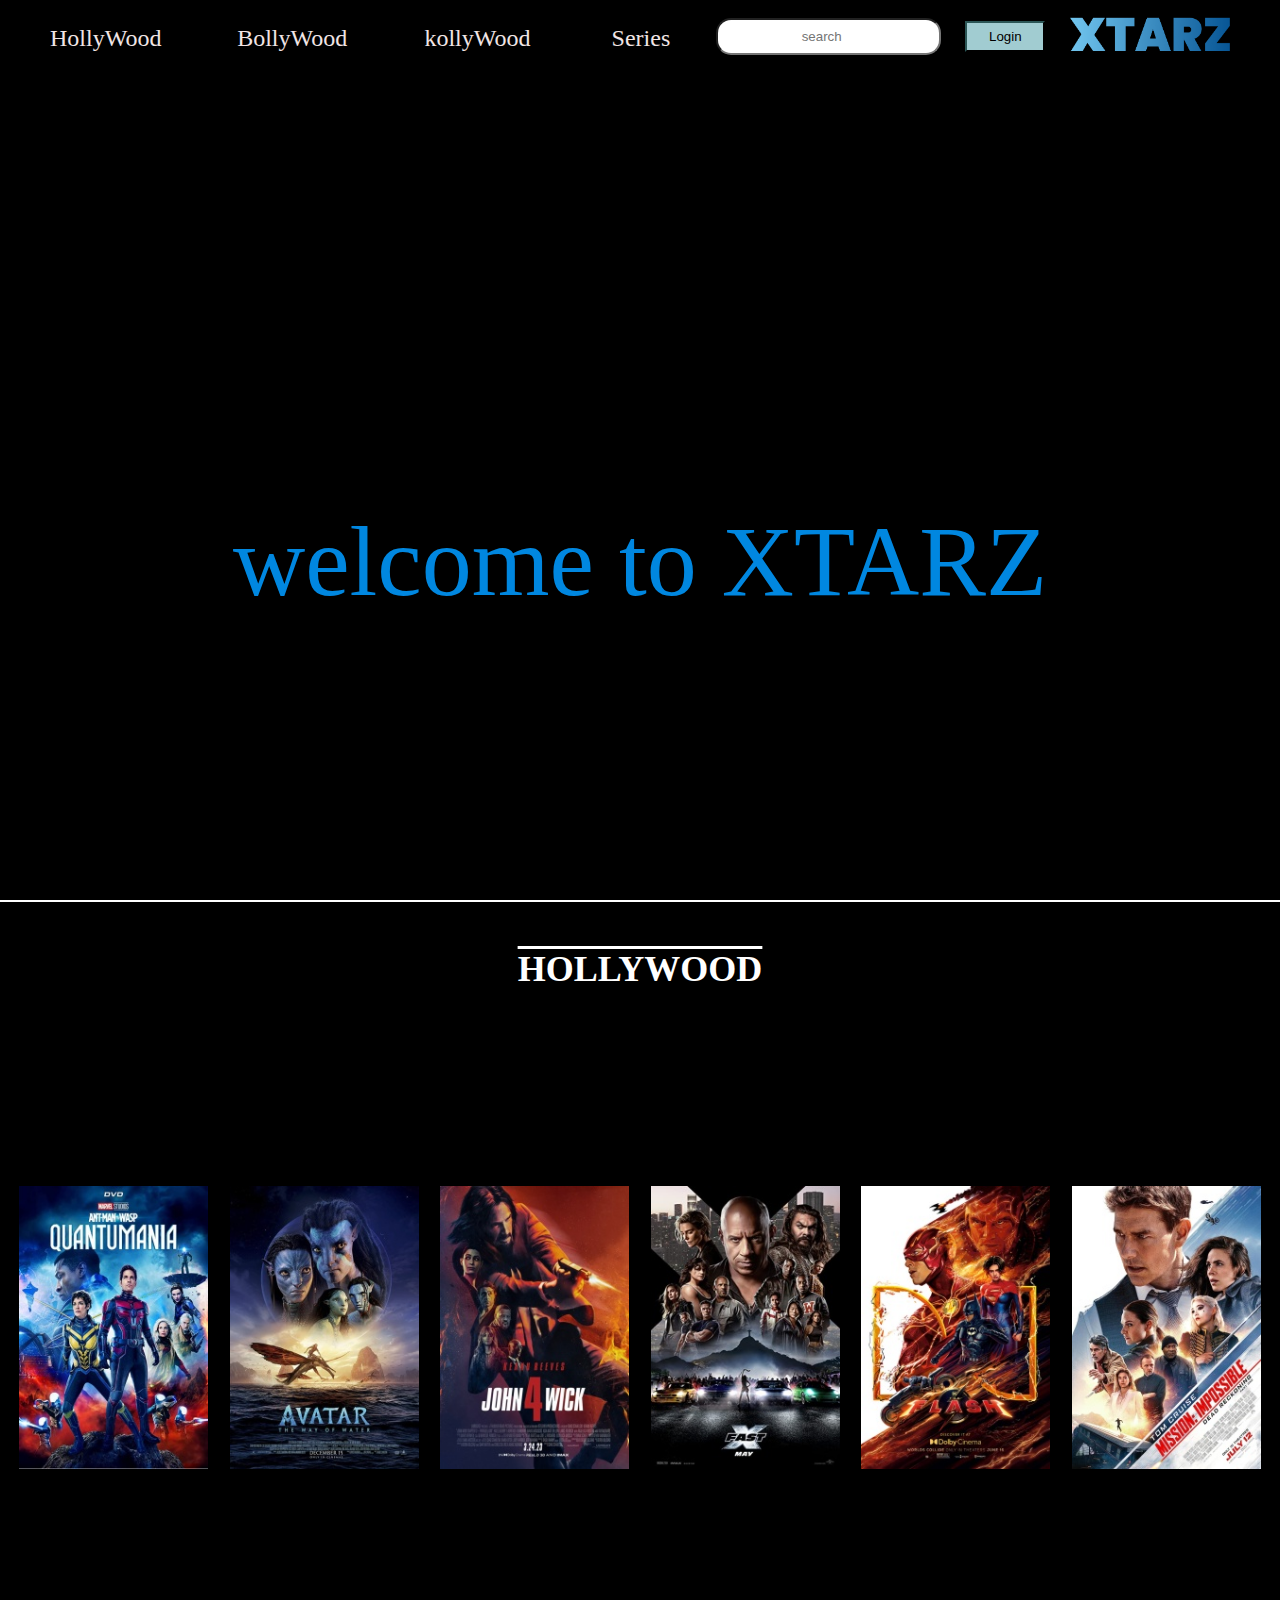
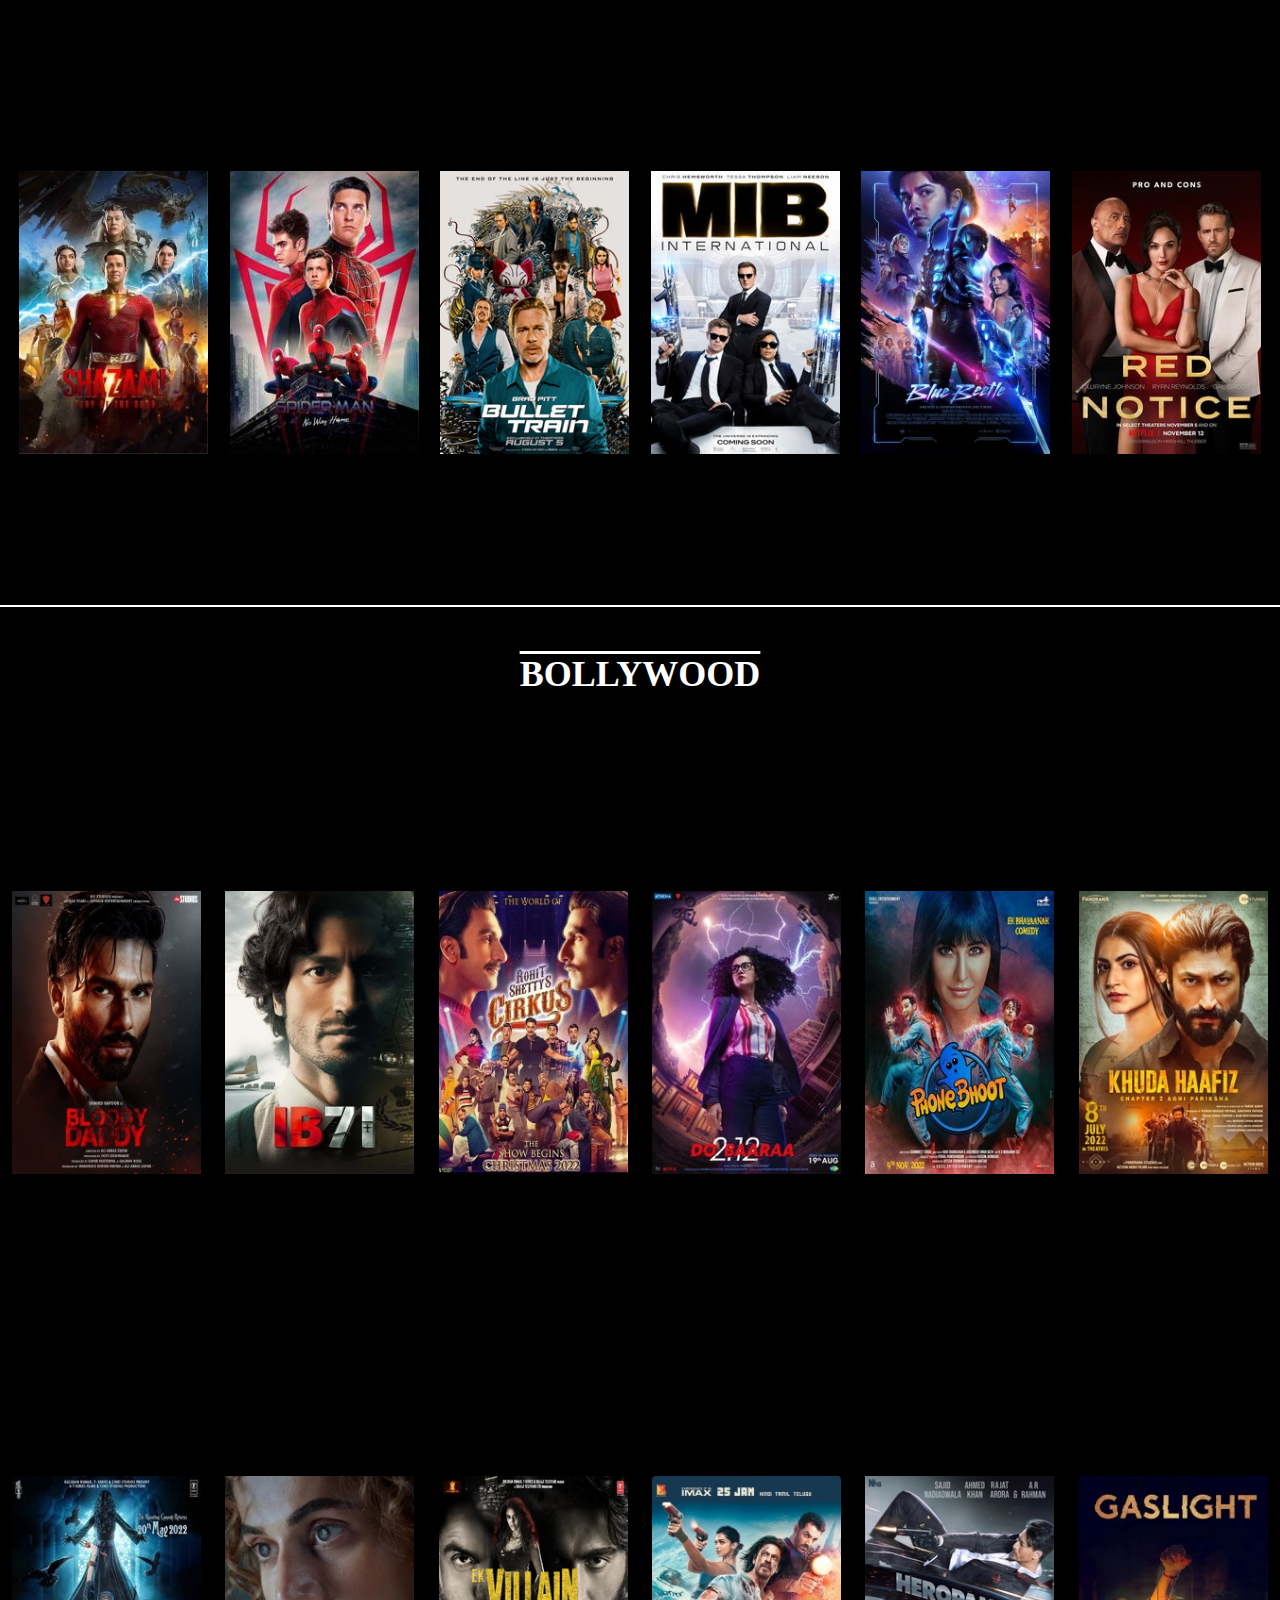
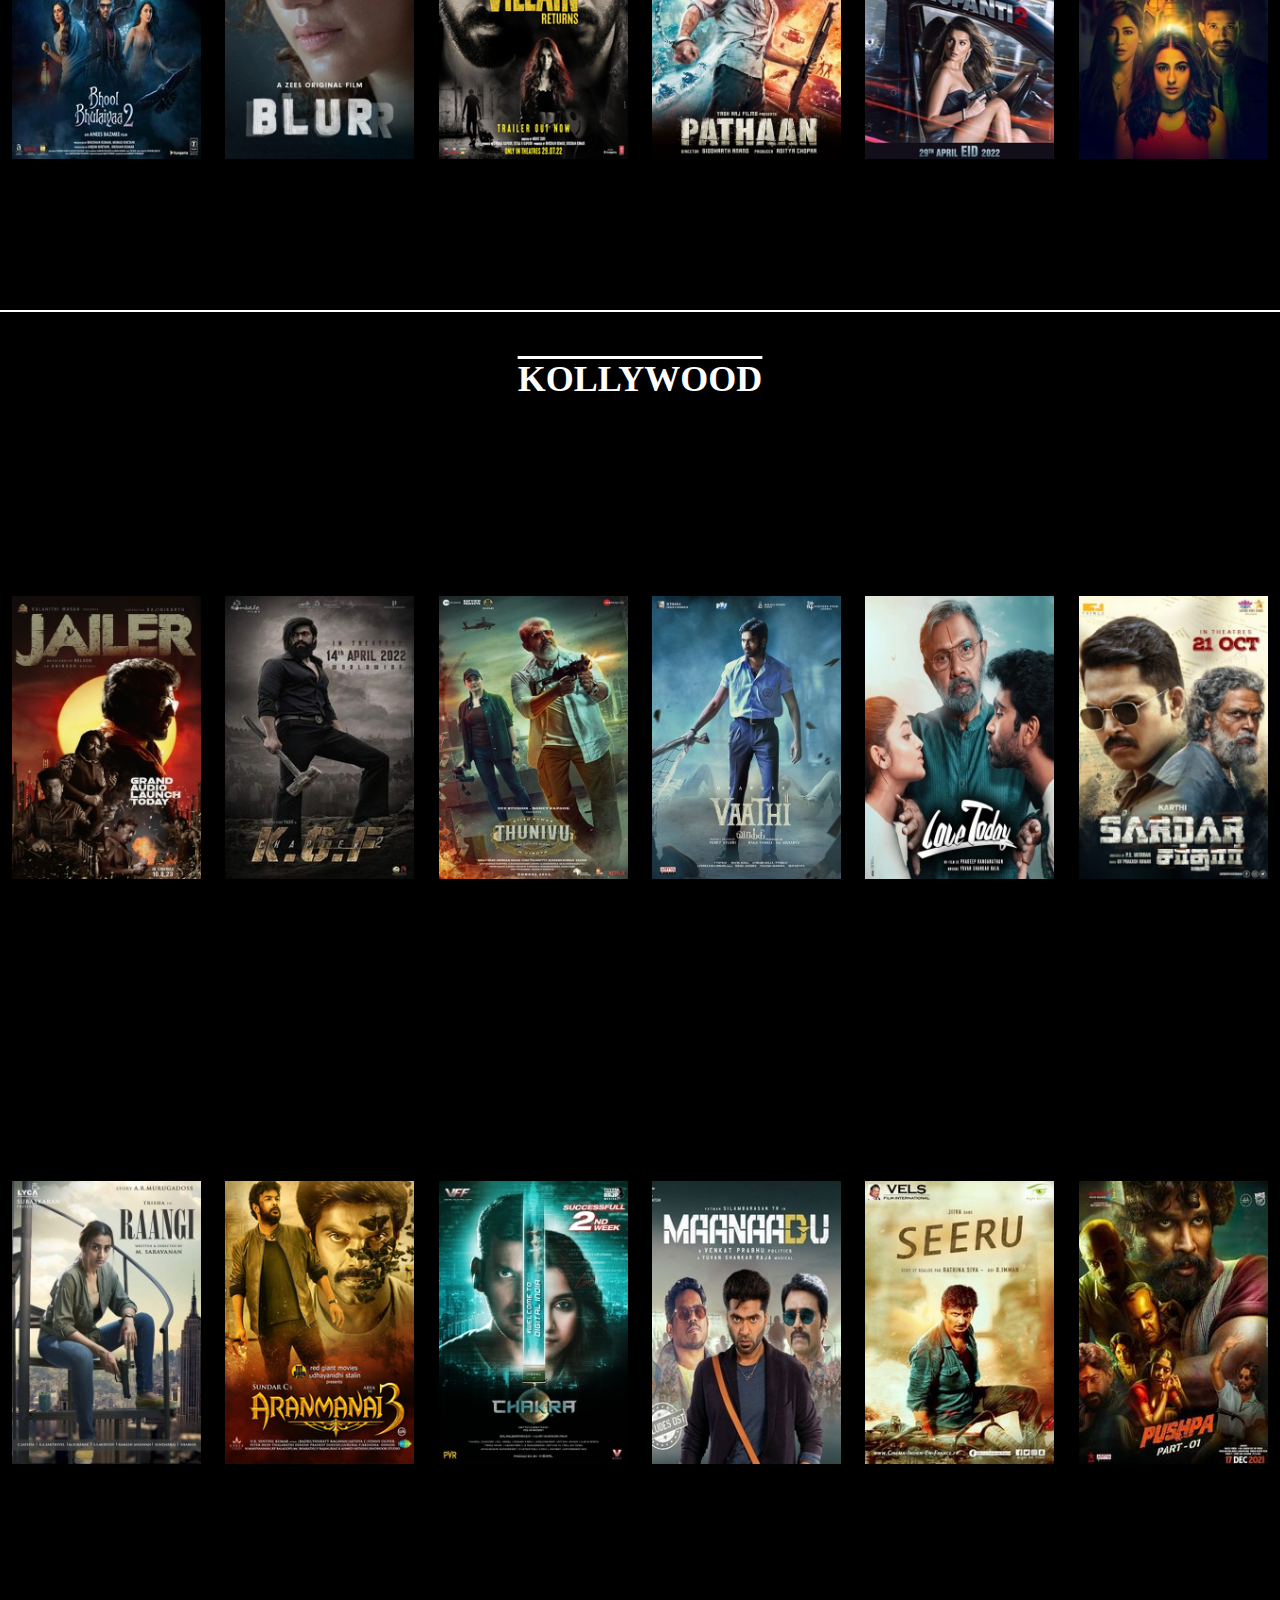
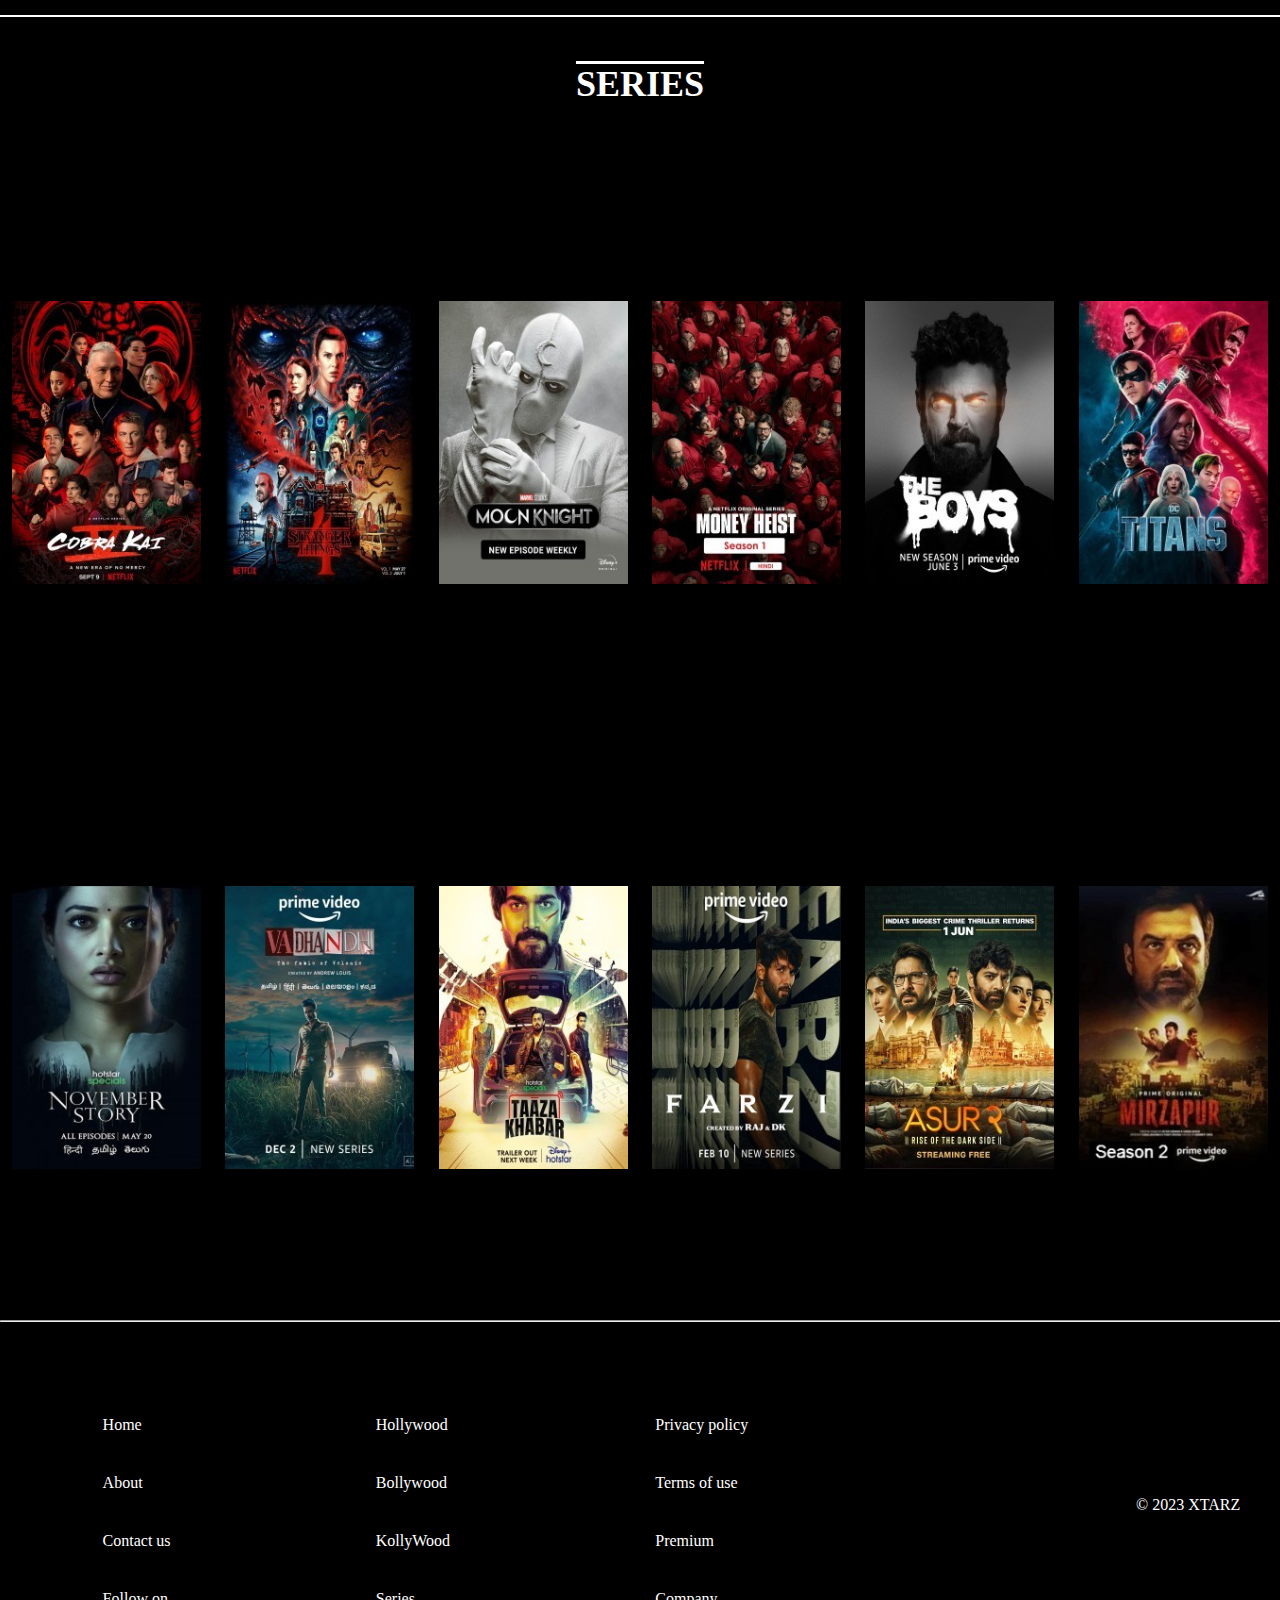
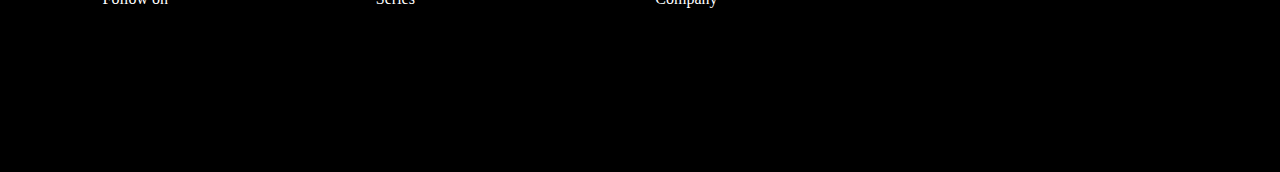
==== index.html @ 9dfc1c26 "my update" ====
<!DOCTYPE html>
<html lang="en">

<head>
    <meta charset="UTF-8">
    <meta name="viewport" content="width=device-width, initial-scale=1.0">
    <title>XTRAZ</title>
    <link rel="stylesheet" href="/style.css">
    <link rel="stylesheet" href="https://cdnjs.cloudflare.com/ajax/libs/font-awesome/6.4.2/css/all.min.css"
        integrity="sha512-z3gLpd7yknf1YoNbCzqRKc4qyor8gaKU1qmn+CShxbuBusANI9QpRohGBreCFkKxLhei6S9CQXFEbbKuqLg0DA=="
        crossorigin="anonymous" referrerpolicy="no-referrer" />
</head>

<body>
    <div class="container">
        <section class="home">

            <nav>
                <div class="nav-cont">
                    <a href="#" target="_blank">HollyWood</a>
                    <a href="#bollywood" target="_blank">BollyWood</a>
                    <a href="#" target="_blank">kollyWood</a>
                    <a href="#ser" target="_blank">Series</a>
                </div>
                <div>
                    <input type="search" placeholder="search" class="search">
                </div>
                <div class="login">
                    <input type="button" value="Login">
                </div>
                <div class="logo">
                    <img src="/Images/XTARZ128px.png" alt="">
                </div>
            </nav>
            <div class="first-page">
                <video loop autoplay muted>
                    <source id="vid" src="/video/videoplayback.mp4" type="video/mp4">
                </video>
                <p>welcome to XTARZ</p>
            </div>
        </section>
    </div>
    <div class="hollywood1" id="hollywood">
        <h1>HOLLYWOOD</h1>

        <div class="image1">
            <img src="Images/Ant-Man.jpg" alt="Ant-Man">
            <img src="Images/Avatar-The-Way.jpg" alt="Avatar-The-Way">
            <img src="Images/John-Wick-Chapter-4.jpg" alt="John-Wick-Chapter-4">
            <img src="Images/Fast-X.jpg" alt="Fast-X">
            <img src="Images/The-Flash.jpg" alt="The-Flash">
            <img src="Images/Mission-Impossible.jpg" alt="Mission-Impossible">
            <img src="Images/Shazam.jpg" alt="Shazam">
            <img src="Images/Spider-Man.jpg" alt="Spider-Man">
            <img src="Images/Bullet-Train.jpg" alt="Bullet-Train">
            <img src="Images/Men-in-Black.jpg" alt="Men-in-Black">
            <img src="Images/blue  beetle.jpg" alt="">
            <img src="Images/Red-Notice.jpg" alt="Red-Notice">
            <!-- <div class="img">
               <a href="/hollywood.html" target="_blank"><p>more </p></a> 
            </div> -->
        </div>
    </div>
    <div class="bollywood1" id="bollywood">
        <h1>BOLLYWOOD</h1>
        <div class="image2">
            <img src="Images/Bloody-Daddy.jpg" alt="Bloody-Daddy">
            <img src="Images/IB-71.jpg" alt="IB-71">
            <img src="Images/Cirkus.jpg" alt="">
            <img src="Images/Dobaaraa.jpg" alt="">
            <img src="Images/Phone-Bhoot.jpg" alt="">
            <img src="Images/Khuda-Haafiz.jpg" alt="">
            <img src="Images/Bhool-Bhulaiyaa.jpg" alt="">
            <img src="Images/Blurr.jpg" alt="">
            <img src="Images/Ek-Villain-Returns.jpg" alt="">
            <img src="Images/Pathaan.jpg" alt="">
            <img src="Images/Heropanti-2.jpg" alt="">
            <img src="Images/Gaslight.jpg" alt="">
        </div>
    </div>
    <div class="kollywood1" id="kollyWood">
        <h1>KOLLYWOOD</h1>
        <div class="image3">
            <img src="Images/Jailer.jpg" alt="">
            <img src="Images/K.G.F-Chapter.jpg" alt="">
            <img src="Images/Thunivu.jpg" alt="">
            <img src="Images/Vaathi.jpg" alt="">
            <img src="Images/Love-Today.jpg" alt="">
            <img src="Images/Sardar.jpg" alt="">
            <img src="Images/Raangi.jpg" alt="">
            <img src="Images/Aranmanai-3.jpg" alt="">
            <img src="Images/Chakra.jpg" alt="">
            <img src="Images/Maanaadu.jpg" alt="">
            <img src="Images/Seeru.jpg" alt="">
            <img src="Images/Pushpa.jpg" alt="">
        </div>
    </div>
    <div class="series1" id="ser">
        <h1>SERIES</h1>
        <div class="image4">
            <img src="Images/Cobra_Kai.jpg" alt="">
            <img src="Images/Stranger_Things.jpg" alt="">
            <img src="Images/Moon_Knight.jpg " alt="">
            <img src="Images/Money_Heist.jpg" alt="">
            <img src="Images/The_Boys.jpg" alt="">
            <img src="Images/Titans_.jpg" alt="">
            <img src="Images/November_Story.jpg" alt="">
            <img src="Images/Vadhandhi.jpg" alt="">
            <img src="Images/Taaza_Khabar.jpg" alt="">
            <img src="Images/Farzi.jpg" alt="">
            <img src="Images/Asur.jpg" alt="">
            <img src="Images/Mirzapur.jpg" alt="">
        </div>
    </div>

    <hr>
    <footer>

        <div class="foot">
            <div class="first">
                <a href="#">Home</a>
                <a href="#">About</a>
                <a href="#">Contact us</a>
                <a href="#">Follow on</a>
            </div>
            <div class="second">
                <a href="#hollywood">Hollywood</a>
                <a href="#bollywood">Bollywood</a>
                <a href="#kollywood">KollyWood</a>
                <a href="ser">Series</a>
            </div>
            <div class="third">
                <a href="">Privacy policy</a>
                <a href="">Terms of use</a>
                <a href="">Premium</a>
                <a href="">Company</a>
            </div>
            <img src="/XTARZ128px.png" alt="">
        </div>

        <div class="icon">

            <a href="https://www.linkedin.com/in/uvaiz-rahman-4b9302293/" target="_blank"><i
                    class="fa-brands fa-linkedin-in"></i></a>
            <a href="https://www.instagram.com/hellphone00/" target="_blank"><i class="fa-brands fa-instagram"></i></a>
            <a href="https://github.com/uvaiz-46" target="_blank"> <i class="fa-brands fa-github"></i> </a>
        </div>
        <p>
            © 2023 XTARZ</p>
    </footer>


</body>

</html>
---- style.css ----
* {
    padding: 0;
    margin: 0;
    box-sizing: border-box;
}

.container {
    width: 100%;
    height: 100vh;
}

.nav-cont {
    display: flex;
    gap: 40%;
    margin-right: 40%;
    padding-top: 4px;
    font-size: 1.5rem;
}

.nav-cont a {
    text-decoration: none;
    color: rgb(241, 229, 229);
    width: 80px;
}

.nav-cont a:hover {
    color: #91C8E4;
}

.home {
    width: 100%;
}

nav {
    z-index: 9999;
    display: flex;
    width: 100%;
    position: fixed;
    justify-content: space-between;
    padding: 20px 50px;
    align-items: center;
    background-color: #000000;
    border-radius: 400px;
    height: 8vh;

}


.logo img {
    width: 160px;
}



.home .search {
    cursor: auto;
    width: 250px;
    height: 36px;
    border-radius: 15px;
    text-align: center;
    margin-left: -119px;
}

.login input {
    width: 80px;
    height: 30px;
    padding: 4px 12px;
    cursor: pointer;
    background-color: #A1CCD1;
    color: rgb(0, 0, 0);
    border-color: #010202;
}

.login input:hover {
    border-color: #7C9D96;
    background-color: #4682A9;
    color: aliceblue;
    transform: scale(1.2);
    transition: 0.9s;
}


.home .first-page {
    width: 100%;
    height: 100vh;
    background-color: #000000;
}

.home .first-page video {
    width: 100%;
    opacity: 0.5;
    height: 100vh;
}

.home .first-page p {
    display: flex;
    justify-content: center;
    align-items: center;
    margin-top: -400px;
    font-size: 100px;
    color: #0087e0;
}




.hollywood1 h1 {
    font-size: 50px;
    height: 15vh;
    display: flex;
    justify-content: center;
    align-items: center;
    background-color: #213555;
    background-color: #000000;
    border-top: 2px solid white;
    text-decoration: overline;
    color: white;
}

.hollywood1 h1:hover {
    color: #0087e0;
    text-decoration: underline;

}

.hollywood1 .image1 {
    width: 100%;
    height: 130vh;
    background-color: #06344e;
    background-color: #000000;
    display: flex;
    justify-content: space-evenly;
    align-items: center;
    flex-wrap: wrap;
}

.image1 img {
    border: 2px solid black;
    color: aliceblue;
    width: 230px;

}

.image1 img:hover {

    border: 2px solid rgb(28, 198, 228);
    box-shadow: 2px 2px 20px whitesmoke;
}

.hollywood1 .img {
    width: 200px;
    height: 297px;
    border: 2px solid rgb(233, 211, 211);
}

.hollywood1 .img:hover {
    background-color: rgb(75, 68, 56);
    border: 2px solid rgb(28, 198, 228);
    box-shadow: 2px 2px 20px whitesmoke;
}

/* .hollywood1 .img p{
    font-size: 50px;
    display: flex;
    justify-content: center;
    margin-top: 50%;
    color: cornsilk;
}
.hollywood1 .img a{
    text-decoration: none;
}
.hollywood1 .img p:hover{
    color: #0087e0;
    text-decoration: underline;
} */
.bollywood1 h1 {
    font-size: 50px;
    height: 15vh;
    display: flex;
    justify-content: center;
    align-items: center;
    background-color: #213555;
    background-color: #000000;
    border-top: 2px solid white;
    text-decoration: overline;
    color: white;
}

.bollywood1 h1:hover {
    color: #0087e0;
    text-decoration: underline;
}

.bollywood1 .image2 {
    width: 100%;
    height: 130vh;
    background-color: #06344e;
    background-color: #000000;
    display: flex;
    justify-content: space-around;
    align-items: center;
    flex-wrap: wrap;


}

.image2 img {
    color: aliceblue;
    border: 2px solid black;
    width: 230px;
}


.image2 img:hover {
    border: 2px solid rgb(28, 198, 228);
    box-shadow: 2px 2px 20px whitesmoke;
}

.kollywood1 h1 {
    font-size: 50px;
    height: 15vh;

    display: flex;
    justify-content: center;
    align-items: center;
    color: white;
    background-color: #213555;
    text-decoration: overline;
    border-top: 2px solid white;
    background-color: #000000;

}

.kollywood1 h1:hover {
    color: #0087e0;
    text-decoration: underline;
}

.kollywood1 .image3 {
    width: 100%;
    height: 130vh;
    background-color: #06344e;
    background-color: #000000;
    display: flex;
    justify-content: space-around;
    align-items: center;
    flex-wrap: wrap;


}

.image3 img {
    color: aliceblue;
    border: 2px solid black;
    width: 230px;
}


.image3 img:hover {
    border: 2px solid rgb(28, 198, 228);
    box-shadow: 2px 2px 20px whitesmoke;
}

.series1 h1 {
    font-size: 50px;
    display: flex;
    height: 15vh;
    justify-content: center;
    align-items: center;
    background-color: #213555;
    color: white;
    text-decoration: overline;
    border-top: 2px solid white;
    background-color: #000000;

}

.series1 h1:hover {
    color: #0087e0;
    text-decoration: underline;
}

.series1 .image4 {
    width: 100%;
    height: 130vh;
    background-color: #06344e;
    background-color: #000000;
    display: flex;
    justify-content: space-around;
    align-items: center;
    flex-wrap: wrap;
}

.image4 img {
    color: aliceblue;
    border: 2px solid black;
    width: 230px;
}


.image4 img:hover {
    border: 2px solid rgb(28, 198, 228);
    box-shadow: 2px 2px 20px whitesmoke;
}

footer {
    background-color: #000000;

}

footer .foot {
    display: flex;
    justify-content: space-around;
    height: 40vh;
    align-items: center;
    width: 1250px;
}

.foot a {
    text-decoration: none;
    color: white;
    padding: 10px;
    padding-top: 30px;
}

.foot a:hover {
    color: #0087e0;
}

.first {

    display: flex;
    flex-direction: column;

}

.second {
    display: flex;
    flex-direction: column;
}

.third {
    display: flex;
    flex-direction: column;
}

footer {
    height: 50vh;
}

footer img {
    width: 190px;
    margin-bottom: 125px;

}

footer p {
    color: white;
    margin-left: 1160px;
    margin-top: -194px;
}

.icon {

    margin-left: 970px;
    position: absolute;
    margin-top: -6%;


}

.icon a {
    color: white;
    padding-right: 50px;
    font-size: 35px;
    cursor: pointer;

}

.icon a:hover {
    color: #0087e0;
}

@media screen and (max-width:1300px) {
    .nav-cont a {
        font-size: 24px;
    }

    .home .search {
        width: 225px;
        height: 37px;
    }

    .login input {
        height: 31px;
        width: 80px;
    }

    .image1 img {
        width: 193px;
    }

    .image2 img {
        width: 193px;
    }

    .image3 img {
        width: 193px;
    }

    .image4 img {
        width: 193px;
    }

    .hollywood1 h1 {
        font-size: 36px;
    }

    .bollywood1 h1 {
        font-size: 36px;
    }

    .kollywood1 h1 {
        font-size: 36px;
    }

    .series1 h1 {
        font-size: 36px;
    }

    .nav-cont a {
        width: 72px;
    }

    footer p {
        color: white;
        margin-left: 1136px;
        margin-top: -186px;
    }

    footer .foot {
        width: 1226px;
    }

    .icon {
        margin-left: 950px;
    }
}

@media screen and (max-width:1250px) {
    .image1 img {
        width: 191px;
    }

    .image2 img {
        width: 191px;
    }

    .image3 img {
        width: 191px;
    }

    .image4 img {
        width: 191px;
    }

    footer .foot {


        width: 1174px;
    }

    footer p {
        margin-left: 1094px;
        margin-top: -183px;
    }

    .icon {
        margin-left: 911px;
    }

    footer .foot {
        width: 1120px;
    }

    footer p {
        margin-left: 1045px;
    }

    .icon {
        margin-left: 864px;
    }
}

@media screen and (max-width:1200px) {
    .nav-cont a {
        width: 65px;
    }

    .image1 img {
        width: 177px;
    }

    .image2 img {
        width: 177px;
    }

    .image3 img {
        width: 177px;
    }

    .image4 img {
        width: 177px;
    }

    footer p {
        margin-top: -187px;
    }
}

@media screen and (max-width:1150px) {
    .nav-cont a {
        width: 62px;
        font-size: 21px;
    }

    footer .foot {
        width: 1090px;
    }

    footer p {
        margin-top: -173px;
        margin-left: 1016px;
    }

    .icon {
        margin-left: 832px;
    }

    footer .foot {
        width: 1053px;
    }

    footer p {
        margin-top: -175px;
        margin-left: 986px;
    }

    .icon {
        margin-left: 805px;
    }

    .nav-cont a {
        width: 60px;
        font-size: 20px;
    }
}

@media screen and (max-width:1100px) {
    .nav-cont a {
        width: 58px;
        font-size: 20px;
    }

    .home .search {
        width: 198px;
        height: 35px;
    }

    .image1 img {
        width: 167px;
    }

    .image2 img {
        width: 167px;
    }

    .image3 img {
        width: 167px;
    }

    .image4 img {
        width: 167px;
    }

    footer .foot {
        width: 1010px;
    }

    footer p {
        margin-top: -173px;
        margin-left: 948px;
    }

    .icon {
        margin-left: 768px;
    }

}

@media screen and (max-width:1050px) {

    .nav-cont a {
        width: 54px;
        font-size: 19px;
    }

    footer .foot {
        width: 955px;
    }

    footer p {
        margin-top: -164px;
        margin-left: 900px;
    }

    .icon {
        margin-left: 713px;
    }

    .nav-cont a {
        width: 50px;
        font-size: 18px;
    }

    .image1 img {
        width: 155px;
    }

    .image2 img {
        width: 155px;
    }

    .image3 img {
        width: 155px;
    }

    .image4 img {
        width: 155px;
    }

    footer .foot {
        width: 914px;
    }

    footer p {
        margin-top: -162px;
        margin-left: 865px;
    }

    .icon {
        margin-left: 682px;
    }
}

@media screen and (max-width:1000px) {
    .nav-cont a {
        width: 47px;
        font-size: 16px;
    }

    .home .search {
        width: 191px;
        height: 31px;
    }

    .image1 img {
        width: 149px;
    }

    .image2 img {
        width: 149px;
    }

    .image3 img {
        width: 149px;
    }

    .image4 img {
        width: 149px;
    }

    footer .foot {
        width: 879px;
    }

    footer p {
        margin-top: -163px;
        margin-left: 833px;
    }

    .icon {
        margin-left: 653px;
    }
}

@media screen and (max-width:950px) {
    .nav-cont a {
        width: 45px;
        font-size: 16px;
    }

    .home .search {
        width: 177px;
        height: 29px;
    }

    .home .first-page p {
        margin-top: -355px;
        font-size: 90px;
    }

    footer .foot {
        width: 865px;
    }

    footer p {
        margin-top: -161px;
        margin-left: 819px;
        font-size: 13px;
    }

    .icon {
        margin-left: 633px;
    }

    .home .search {
        width: 163px;
        height: 29px;
        margin-left: -95px;
    }

    .logo img {
        width: 155px;
        margin-left: 22px;
    }

    .login input {
        height: 31px;
        width: 80px;
        margin-left: 12px;
    }

    .home .first-page video {
        width: 95%;
        opacity: 0.5;
        margin-left: 25px;
        height: 111vh;
    }

}

@media screen and (max-width:900px) {
    .hollywood1 .image1 {
        height: 164vh;
    }

    .bollywood1 .image2 {
        height: 164vh;
    }

    .kollywood1 .image3 {
        height: 164vh;
    }

    .series1 .image4 {
        height: 164vh;
    }

    .image1 img {
        width: 182px;
    }

    .image2 img {
        width: 182px;
    }

    .image3 img {
        width: 182px;
    }

    .image4 img {
        width: 182px;
    }

    footer img {
        width: 176px;
        margin-bottom: 125px;
    }

    footer .foot {
        width: 823px;
    }

    footer p {
        margin-top: -163px;
        margin-left: 782px;
        font-size: 13px;
    }

    .icon a {
        padding-right: 46px;
        font-size: 30px;
    }

    .icon {
        margin-left: 614px;
    }

    footer .foot {
        width: 806px;
    }

    footer p {
        margin-top: -162px;
        margin-left: 765px;
        font-size: 12px;
    }

    .icon {
        margin-left: 603px;
    }

    .nav-cont a {
        width: 39px;
        font-size: 16px;
    }
}

@media screen and (max-width:850px) {
    footer .foot {
        width: 756px;
    }

    footer p {
        margin-top: -162px;
        margin-left: 722px;
        font-size: 12px;
    }

    .icon {
        margin-left: 550px;
    }

    .logo img {
        width: 150px;
        margin-left: 3px;
    }
}

@media screen and (max-width:800px) {
    .login input {
        margin-left: 19px;
    }

    .logo img {
        width: 133px;
        margin-left: 9px;
    }

    .home .search {
        width: 163px;
        height: 29px;
        margin-right: -11px;
        margin-left: -90px;
    }

    footer .foot {
        width: 660px;
    }

    footer img {
        width: 159px;
    }

    footer p {
        margin-top: -163px;
        margin-left: 629px;
        font-size: 12px;
    }

    .home .first-page video {
        width: 95%;
        opacity: 0.5;
        margin-left: 25px;
        margin-top: -43px;
        height: 111vh;
    }

    .home .first-page {
        height: 90vh;
    }

    .hollywood1 h1 {
        font-size: 36px;
        margin-top: -53px;
    }

    .logo img {
        width: 127px;
    }

    .login input {
        width: 74px;
        height: 28px;
    }

    .home .search {
        width: 158px;
        height: 28px;
        margin-right: -14px;
        margin-left: -81px;
    }

    .nav-cont a {
        width: 36px;
        font-size: 15px;
    }

    .home .first-page p {
        margin-top: -355px;
        font-size: 81px;
    }

    .image1 img {
        width: 173px;
    }

    .image2 img {
        width: 173px;
    }

    .image3 img {
        width: 173px;
    }

    .image4 img {
        width: 173px;
    }

    .foot a {
        font-size: 12px;
    }

    .icon {
        margin-left: 472px;
    }

}

@media screen and (max-width:750px) {
    .nav-cont {
        margin-left: -20px;
    }

    .home .search {
        width: 153px;
        height: 28px;
        margin-right: -13px;
        margin-left: -76px;
    }

    .nav-cont a {
        width: 34px;
        font-size: 14px;
    }

    footer .foot {
        width: 626px;
    }

    footer p {
        margin-top: -163px;
        margin-left: 601px;
        font-size: 12px;
    }

    .icon {
        margin-left: 447px;
    }
}

@media screen and (max-width:700px) {
    .image1 img {
        width: 163px;
    }

    .image2 img {
        width: 163px;
    }

    .image3 img {
        width: 163px;
    }

    .image4 img {
        width: 163px;
    }

    .nav-cont {
        margin-left: -29px;
    }

    .nav-cont a {
        width: 32px;
        font-size: 14px;
    }

    .nav-cont a {
        width: 31px;
        font-size: 13px;
    }

    .login input {
        width: 69px;
        height: 27px;
    }

    .home .search {
        width: 148px;
        height: 28px;
        margin-right: -14px;
        margin-left: -74px;
    }

    footer .foot {
        width: 602px;
    }

    footer p {
        margin-top: -162px;
        margin-left: 580px;
        font-size: 11px;
    }

    .icon {
        margin-left: 428px;
    }

    .nav-cont a {
        width: 30px;
        font-size: 13px;
    }

    footer img {
        width: 147px;
    }

    footer .foot {
        width: 573px;
    }

    footer p {
        margin-top: -165px;
        margin-left: 554px;
        font-size: 11px;
    }

    .icon {
        margin-left: 414px;
    }

    .image1 img {
        width: 146px;
    }

    .image2 img {
        width: 146px;
    }

    .image3 img {
        width: 146px;
    }

    .image4 img {
        width: 146px;
    }

    .home .first-page p {
        margin-top: -354px;
        margin-left: 11px;
        font-size: 74px;
    }
}

@media screen and (max-width:650px) {
    .nav-cont a {
        width: 29px;
        font-size: 13px;
    }

    .home .search {
        width: 143px;
        height: 27px;
        margin-right: -16px;
        margin-left: -70px;
    }

    .icon a {
        padding-right: 43px;
        font-size: 24px;
    }

    .nav-cont {
        margin-left: -36px;
    }

    .login input {
        width: 59px;
        height: 26px;
    }

    footer .foot {
        width: 544px;
    }

    footer p {
        margin-top: -165px;
        margin-left: 525px;
        font-size: 11px;
    }

    .icon {
        margin-left: 393px;
    }

    .nav-cont a {
        width: 28px;
        font-size: 12px;
    }

    .home .search {
        width: 139px;
        height: 27px;
        margin-right: -18px;
        margin-left: -64px;
    }

    .home .first-page p {
        margin-top: -352px;
        margin-left: 14px;
        font-size: 69px;
    }
}

@media screen and (max-width:600px) {
    .nav-cont a {
        width: 26px;
        font-size: 11px;
    }

    .home .search {
        width: 126px;
        height: 27px;
        padding-left: 18px;
        margin-right: -17px;
        margin-left: -61px;
    }

    .image1 img {
        width: 131px;
    }

    .image2 img {
        width: 131px;
    }

    .image3 img {
        width: 131px;
    }

    .image4 img {
        width: 131px;
    }

    .hollywood1 .image1 {
        height: 151vh;
    }

    .bollywood1 .image2 {
        height: 151vh;
    }

    .kollywood1 .image3 {
        height: 151vh;
    }

    .series1 .image4 {
        height: 151vh;
    }

    .home .first-page video {
        width: 95%;
        opacity: 0.5;
        margin-left: 18px;
        margin-top: -58px;
        height: 100vh;
    }

    .home .first-page p {
        margin-top: -325px;
        margin-left: 10px;
        font-size: 67px;
    }

    .home .first-page {
        height: 78vh;
    }

    .hollywood1 h1 {
        font-size: 36px;
        margin-top: -118px;
    }

    footer .foot {
        width: 505px;
    }

    footer p {
        margin-top: -163px;
        margin-left: 493px;
        font-size: 11px;
    }

    .icon {
        margin-left: 358px;
    }

    .nav-cont {
        margin-left: -38px;
    }

    .home .search {
        width: 116px;
        height: 25px;
        padding-left: 14px;
        margin-right: -18px;
        margin-left: -54px;
    }

    .logo img {
        width: 116px;
    }

    .login input {
        width: 57px;
        height: 24px;
        font-size: 12px;
    }

    footer .foot {
        width: 493px;
    }

    footer p {
        margin-top: -161px;
        margin-left: 482px;
        font-size: 9px;
    }

    .icon a {
        padding-right: 41px;
        font-size: 22px;
    }

    .foot a {
        padding: 6px;
        padding-top: 28px;
    }

    .icon {
        margin-left: 342px;
    }

    .home .first-page p {
        margin-top: -324px;
        margin-left: 8px;
        font-size: 64px;
    }
}

@media screen and (max-width:550px) {
    .nav-cont a {
        width: 24px;
        font-size: 10px;
    }

    .home .search {
        width: 113px;
        height: 23px;
        padding-left: 11px;
        margin-right: -16px;
        margin-left: -51px;
    }

    .home .first-page p {
        margin-top: -316px;
        margin-left: 8px;
        font-size: 57px;
    }

    .image1 img {
        width: 123px;
    }

    .image2 img {
        width: 123px;
    }

    .image3 img {
        width: 123px;
    }

    .image4 img {
        width: 123px;
    }

    .hollywood1 .image1 {
        height: 139vh;
    }

    .bollywood1 .image2 {
        height: 139vh;
    }

    .kollywood1 .image3 {
        height: 139vh;
    }

    .series1 .image4 {
        height: 139vh;
    }

    .foot a {
        font-size: 9px;
    }

    footer img {
        width: 138px;
        margin-top: 30px;
    }

    footer p {
        margin-top: -149px;
        margin-left: 446px;
        font-size: 9px;
    }

    .icon {
        margin-left: 312px;
        margin-top: -44px;
    }

    footer {
        height: 43vh;
    }

    footer .foot {
        width: 465px;
    }

    .logo img {
        width: 110px;
    }

    .nav-cont {
        margin-left: -41px;
    }

    .home .search {
        width: 113px;
        height: 23px;
        padding-left: 11px;
        margin-right: -18px;
        margin-left: -50px;
    }

    footer .foot {
        width: 430px;
    }

    footer p {
        margin-top: -149px;
        margin-left: 416px;
        font-size: 9px;
    }

    .icon {
        margin-left: 288px;
        margin-top: -44px;
    }

    .nav-cont a {
        width: 22px;
        font-size: 9px;
    }

    .home .search {
        width: 108px;
        height: 23px;
        padding-left: 9px;
        margin-right: -18px;
        margin-left: -48px;
    }
}

@media screen and (max-width:500px) {
    .hollywood1 .image1 {
        height: 154vh;
    }

    .bollywood1 .image2 {
        height: 154vh;
    }

    .kollywood1 .image3 {
        height: 154vh;
    }

    .series1 .image4 {
        height: 154vh;
    }

    .image1 img {
        width: 126px;
    }

    .image2 img {
        width: 126px;
    }

    .image3 img {
        width: 126px;
    }

    .image4 img {
        width: 126px;
    }

    .login input {
        width: 53px;
        height: 23px;
        font-size: 11px;
        margin-left: 23px;
        margin-right: -7px;
    }

    .home .search {
        width: 105px;
        height: 23px;
        padding-left: 9px;
        margin-right: -22px;
        margin-left: -48px;
    }

    .home .first-page p {
        margin-top: -314px;
        margin-left: 10px;
        font-size: 52px;
    }

    footer .foot {
        width: 407px;
    }

    footer p {
        margin-top: -147px;
        margin-left: 396px;
        font-size: 9px;
    }

    .icon {
        margin-left: 268px;
        margin-top: -44px;
    }

    .nav-cont a {
        width: 21px;
        font-size: 9px;
    }

    .home .search {
        width: 98px;
        height: 21px;
        padding-left: 14px;
        margin-right: -22px;
        margin-left: -44px;
    }

    .nav-cont {
        margin-left: -44px;
    }

    .nav-cont a {
        width: 20px;
        font-size: 9px;
    }

    footer img {
        width: 125px;
        margin-top: 30px;
    }

    .foot a {
        padding: 5px;
        padding-top: 24px;
    }

    footer .foot {
        width: 380px;
        padding-bottom: 39px;
    }

    footer img {
        width: 117px;
        margin-top: 44px;
    }

    footer p {
        margin-top: -163px;
        margin-left: 370px;
        font-size: 9px;
    }

    .icon {
        margin-left: 256px;
        margin-top: -73px;
    }
}

@media screen and (max-width:450px) {
    .nav-cont a {
        width: 18px;
        font-size: 8px;
    }

    .home .search {
        width: 94px;
        height: 20px;
        padding-left: 14px;
        margin-right: -22px;
        margin-left: -48px;
    }

    .login input {
        width: 49px;
        height: 22px;
        font-size: 10px;
        margin-left: 22px;
        margin-right: -6px;
    }

    .logo img {
        width: 110px;
        margin-left: 10px;
    }

    footer {
        height: 40vh;
    }

    .icon a {
        padding-right: 33px;
        font-size: 18px;
    }

    .home .first-page video {
        width: 95%;
        opacity: 0.5;
        margin-left: 10px;
        margin-top: -103px;
        height: 100vh;
    }

    .home .first-page p {
        margin-top: -315px;
        margin-left: 5px;
        font-size: 47px;
    }

    .home .first-page {
        height: 67vh;
    }

    .hollywood1 h1 {
        font-size: 31px;
        margin-top: -178px;
    }

    .bollywood1 h1 {
        font-size: 31px;
    }

    .kollywood1 h1 {
        font-size: 31px;
    }

    .series1 h1 {
        font-size: 31px;
    }

    .home .search {
        width: 94px;
        height: 20px;
        padding-left: 10px;
        margin-right: -21px;
        margin-left: -45px;
    }

    footer .foot {
        width: 365px;
        padding-bottom: 53px;
    }

    footer p {
        margin-top: -168px;
        margin-left: 356px;
        font-size: 8px;
    }

    .icon {
        margin-left: 242px;
        margin-top: -75px;
    }

    .login input {
        width: 47px;
        height: 21px;
        font-size: 9px;
        margin-left: 21px;
        margin-right: -7px;
    }

    .home .search {
        width: 91px;
        height: 19px;
        padding-left: 14px;
        margin-right: -22px;
        margin-left: -43px;
        font-size: 11px;
    }

    .nav-cont a {
        width: 17px;
        font-size: 7px;
    }

    footer .foot {
        width: 350px;
        padding-bottom: 53px;
    }

    footer p {
        margin-top: -168px;
        margin-left: 343px;
        font-size: 8px;
    }

    .icon {
        margin-left: 229px;
        margin-top: -75px;
    }

    .logo img {
        width: 99px;
        margin-left: 9px;
    }

    .home .search {
        width: 86px;
        height: 18px;
        padding-left: 16px;
        margin-right: -20px;
        margin-left: -37px;
        font-size: 11px;
    }
}

@media screen and (max-width:400px) {
    .login input {
        width: 43px;
        height: 19px;
        font-size: 9px;
        margin-left: 20px;
        margin-right: -7px;
        padding-top: 3px;
        padding-left: 10px;
    }

    .image1 img {
        width: 121px;
    }

    .image2 img {
        width: 121px;
    }

    .image3 img {
        width: 121px;
    }

    .image4 img {
        width: 121px;
    }

    .foot a {
        font-size: 7px;
    }

    footer .foot {
        width: 332px;
        padding-bottom: 53px;
    }

    footer p {
        margin-top: -170px;
        margin-left: 324px;
        font-size: 8px;
    }

    .icon {
        margin-left: 209px;
        margin-top: -83px;
    }

    footer {
        height: 40vh;
    }

    .logo img {
        width: 94px;
        margin-left: 11px;
    }

    .home .search {
        width: 79px;
        height: 17px;
        padding-left: 15px;
        margin-right: -16px;
        margin-left: -34px;
        font-size: 10px;
    }

    .home .first-page p {
        margin-top: -310px;
        margin-left: 7px;
        font-size: 44px;
    }

    .home .first-page {
        height: 62vh;
    }

    .hollywood1 h1 {
        font-size: 31px;
        margin-top: -203px;
    }

    nav {
        width: 102%;
        height: 6vh;
    }

    .nav-cont {
        margin-left: -45px;
        width: 61px;
    }

    footer img {
        width: 105px;
        margin-top: 45px;
    }

    footer .foot {
        width: 317px;
        padding-bottom: 53px;
    }

    footer p {
        margin-top: -169px;
        margin-left: 308px;
        font-size: 7px;
    }

    .image1 img {
        width: 113px;
    }

    .image2 img {
        width: 113px;
    }

    .image3 img {
        width: 113px;
    }

    .image4 img {
        width: 113px;
    }

    .home .search {
        width: 79px;
        height: 17px;
        padding-left: 15px;
        margin-right: -20px;
        margin-left: -31px;
        font-size: 10px;
    }

    .home .first-page p {
        margin-top: -302px;
        margin-left: 7px;
        font-size: 40px;
    }

    .icon a {
        padding-right: 27px;
        font-size: 13px;
    }

    footer .foot {
        width: 302px;
        padding-bottom: 53px;
    }

    .icon {
        margin-left: 197px;
        margin-top: -78px;
    }

    .logo img {
        width: 82px;
        margin-left: 12px;
    }

    .login input {
        width: 38px;
        height: 18px;
        font-size: 8px;
        margin-left: 27px;
        margin-right: -10px;
        padding-top: 3px;
        padding-left: 10px;
        margin-bottom: 6px;
    }

    .home .search {
        width: 73px;
        height: 16px;
        padding-left: 14px;
        margin-right: -26px;
        margin-left: -20px;
        font-size: 9px;
        margin-bottom: 7px;
    }

    .nav-cont a {
        width: 16px;
        font-size: 7px;
        margin-top: -6px;
    }

    footer p {
        margin-top: -169px;
        margin-left: 296px;
        font-size: 7px;
    }
}

@media screen and (max-width:350px) {
    .home .first-page p {
        margin-top: -300px;
        margin-left: 2px;
        font-size: 35px;
    }

    .hollywood1 .image1 {
        height: 207vh;
    }

    .bollywood1 .image2 {
        height: 207vh;
    }

    .kollywood1 .image3 {
        height: 207vh;
    }

    .series1 .image4 {
        height: 207vh;
    }

    .image1 img {
        width: 118px;
    }

    .image2 img {
        width: 118px;
    }

    .image3 img {
        width: 118px;
    }

    .image4 img {
        width: 118px;
    }

    .home .first-page video {
        width: 95%;
        opacity: 0.5;
        margin-left: 8px;
        margin-top: -126px;
        height: 100vh;
    }

    .home .first-page {
        height: 53vh;
    }

    .hollywood1 h1 {
        font-size: 29px;
        margin-top: -251px;
    }

    .bollywood1 h1 {
        font-size: 29px;

    }

    .kollywood1 h1 {
        font-size: 29px;

    }

    .series1 h1 {
        font-size: 29px;

    }

    footer img {
        width: 98px;
        margin-top: 44px;
    }

    .home .search {
        width: 63px;
        height: 15px;
        padding-left: 13px;
        margin-right: -26px;
        margin-left: -19px;
        font-size: 8px;
        margin-bottom: 9px;
    }

    footer .foot {
        width: 286px;
        padding-bottom: 49px;
    }

    footer p {
        margin-top: -167px;
        margin-left: 282px;
        font-size: 6px;
    }

    .icon {
        margin-left: 189px;
        margin-top: -76px;
    }

    .login input {
        width: 32px;
        height: 15px;
        font-size: 5px;
        margin-left: 27px;
        margin-right: -12px;
        padding-top: 3px;
        padding-left: 9px;
        margin-bottom: 8px;
    }

    .home .search {
        width: 57px;
        height: 14px;
        padding-left: 12px;
        margin-right: -27px;
        margin-left: -13px;
        font-size: 8px;
        margin-bottom: 8px;
    }

    footer img {
        width: 87px;
        margin-top: 44px;
    }

    footer .foot {
        width: 272px;
        padding-bottom: 49px;
    }

    footer p {
        margin-top: -167px;
        margin-left: 268px;
        font-size: 6px;
    }

    .icon {
        margin-left: 183px;
        margin-top: -76px;
    }

    footer img {
        width: 76px;
        margin-top: 43px;
    }

    footer .foot {
        width: 258px;
        padding-bottom: 49px;
    }

    footer p {
        margin-top: -169px;
        margin-left: 255px;
        font-size: 6px;
    }

    .logo img {
        width: 72px;
        margin-left: 12px;
    }

    .home .search {
        width: 52px;
        height: 13px;
        padding-left: 12px;
        margin-right: -27px;
        margin-left: -7px;
        font-size: 8px;
        margin-bottom: 9px;
    }

    .nav-cont a {
        width: 15px;
        font-size: 6px;
        margin-top: -6px;
    }
}

@media screen and (max-width:300px) {
    .icon a {
        padding-right: 22px;
        font-size: 8px;
    }

    footer img {
        width: 69px;
        margin-top: 42px;
    }

    footer .foot {
        width: 239px;
        padding-bottom: 49px;
    }

    footer p {
        margin-top: -170px;
        margin-left: 236px;
        font-size: 6px;
    }

    .icon {
        margin-left: 173px;
        margin-top: -76px;
    }

    .image1 img {
        width: 112px;
    }

    .image2 img {
        width: 112px;
    }

    .image3 img {
        width: 112px;
    }

    .image4 img {
        width: 112px;
    }

    .home .first-page p {
        margin-top: -299px;
        margin-left: 0px;
        font-size: 32px;
    }

    .home .first-page video {
        width: 95%;
        opacity: 0.5;
        margin-left: 8px;
        margin-top: -148px;
        height: 100vh;
    }

    .home .first-page {
        height: 46vh;
    }

    .hollywood1 h1 {
        font-size: 29px;
        margin-top: -288px;
    }

    .logo img {
        width: 60px;
        margin-left: 13px;
    }

    .home .search {
        width: 49px;
        height: 12px;
        padding-left: 11px;
        margin-right: -28px;
        margin-left: -5px;
        font-size: 8px;
        margin-bottom: 9px;
    }

    .nav-cont {
        margin-left: -46px;
        width: 55px;
    }

    .login input {
        width: 30px;
        height: 13px;
        font-size: 5px;
        margin-left: 27px;
        margin-right: -12px;
        padding-top: 2px;
        padding-left: 8px;
        margin-bottom: 7px;
    }

    .logo img {
        width: 60px;
        margin-left: 17px;
    }

    .nav-cont a {
        width: 13px;
        font-size: 5px;
        margin-top: -6px;
    }

    footer img {
        width: 65px;
        margin-top: 49px;
    }

    .foot a {
        font-size: 6px;
    }

    footer .foot {
        width: 222px;
        padding-bottom: 49px;
    }

    footer p {
        margin-top: -167px;
        margin-left: 219px;
        font-size: 6px;
    }

    .icon {
        margin-left: 157px;
        margin-top: -80px;
    }

    .home .first-page p {
        margin-top: -294px;
        margin-left: 3px;
        font-size: 27px;
    }

    .nav-cont {
        margin-left: -47px;
        width: 45px;
    }

    .home .search {
        width: 46px;
        height: 11px;
        padding-left: 11px;
        margin-right: -27px;
        margin-left: -2px;
        font-size: 8px;
        margin-bottom: 11px;
    }

    .login input {
        width: 26px;
        height: 12px;
        font-size: 5px;
        margin-left: 27px;
        margin-right: -12px;
        padding-top: 1px;
        padding-left: 5px;
        margin-bottom: 10px;
    }

    .logo img {
        width: 56px;
        margin-left: 17px;
    }

    footer .foot {
        width: 212px;
        padding-bottom: 49px;
    }

    footer p {
        margin-top: -167px;
        margin-left: 209px;
        font-size: 6px;
    }

    .icon {
        margin-left: 150px;
        margin-top: -80px;
    }
}
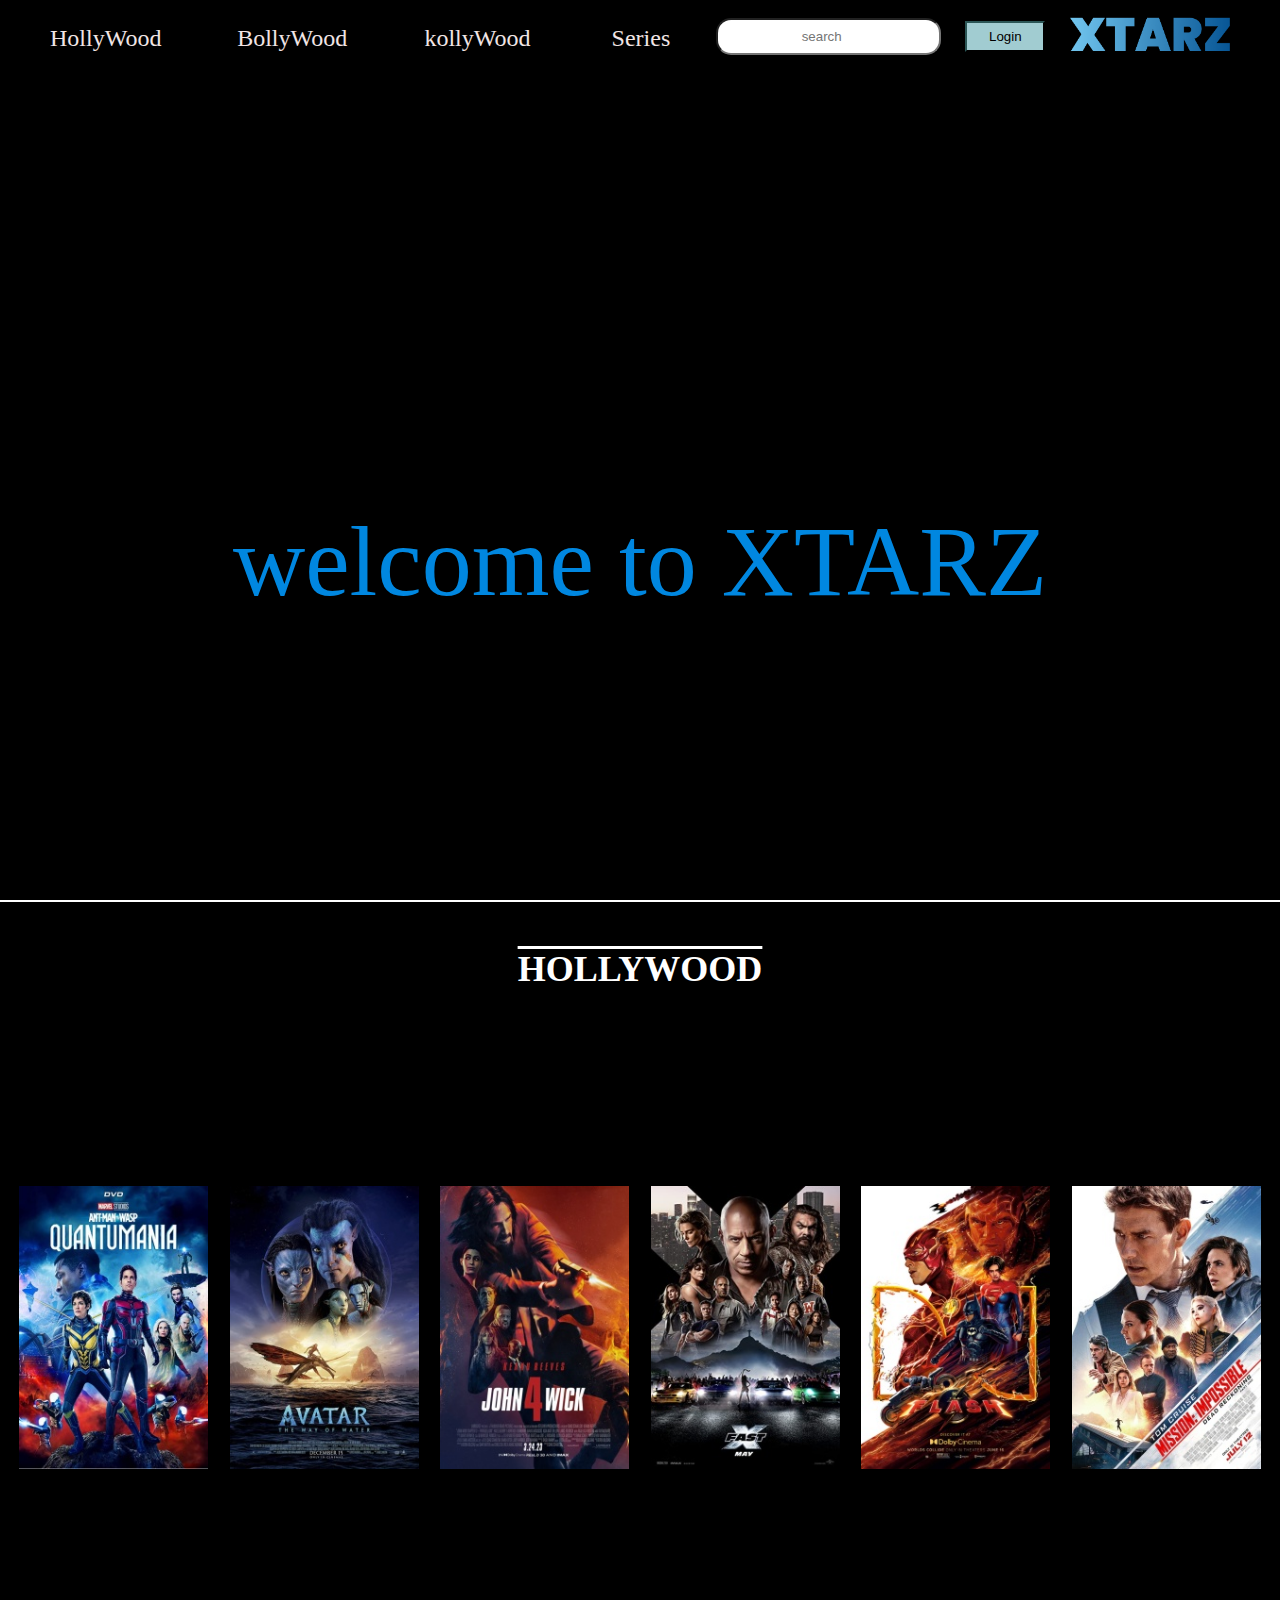
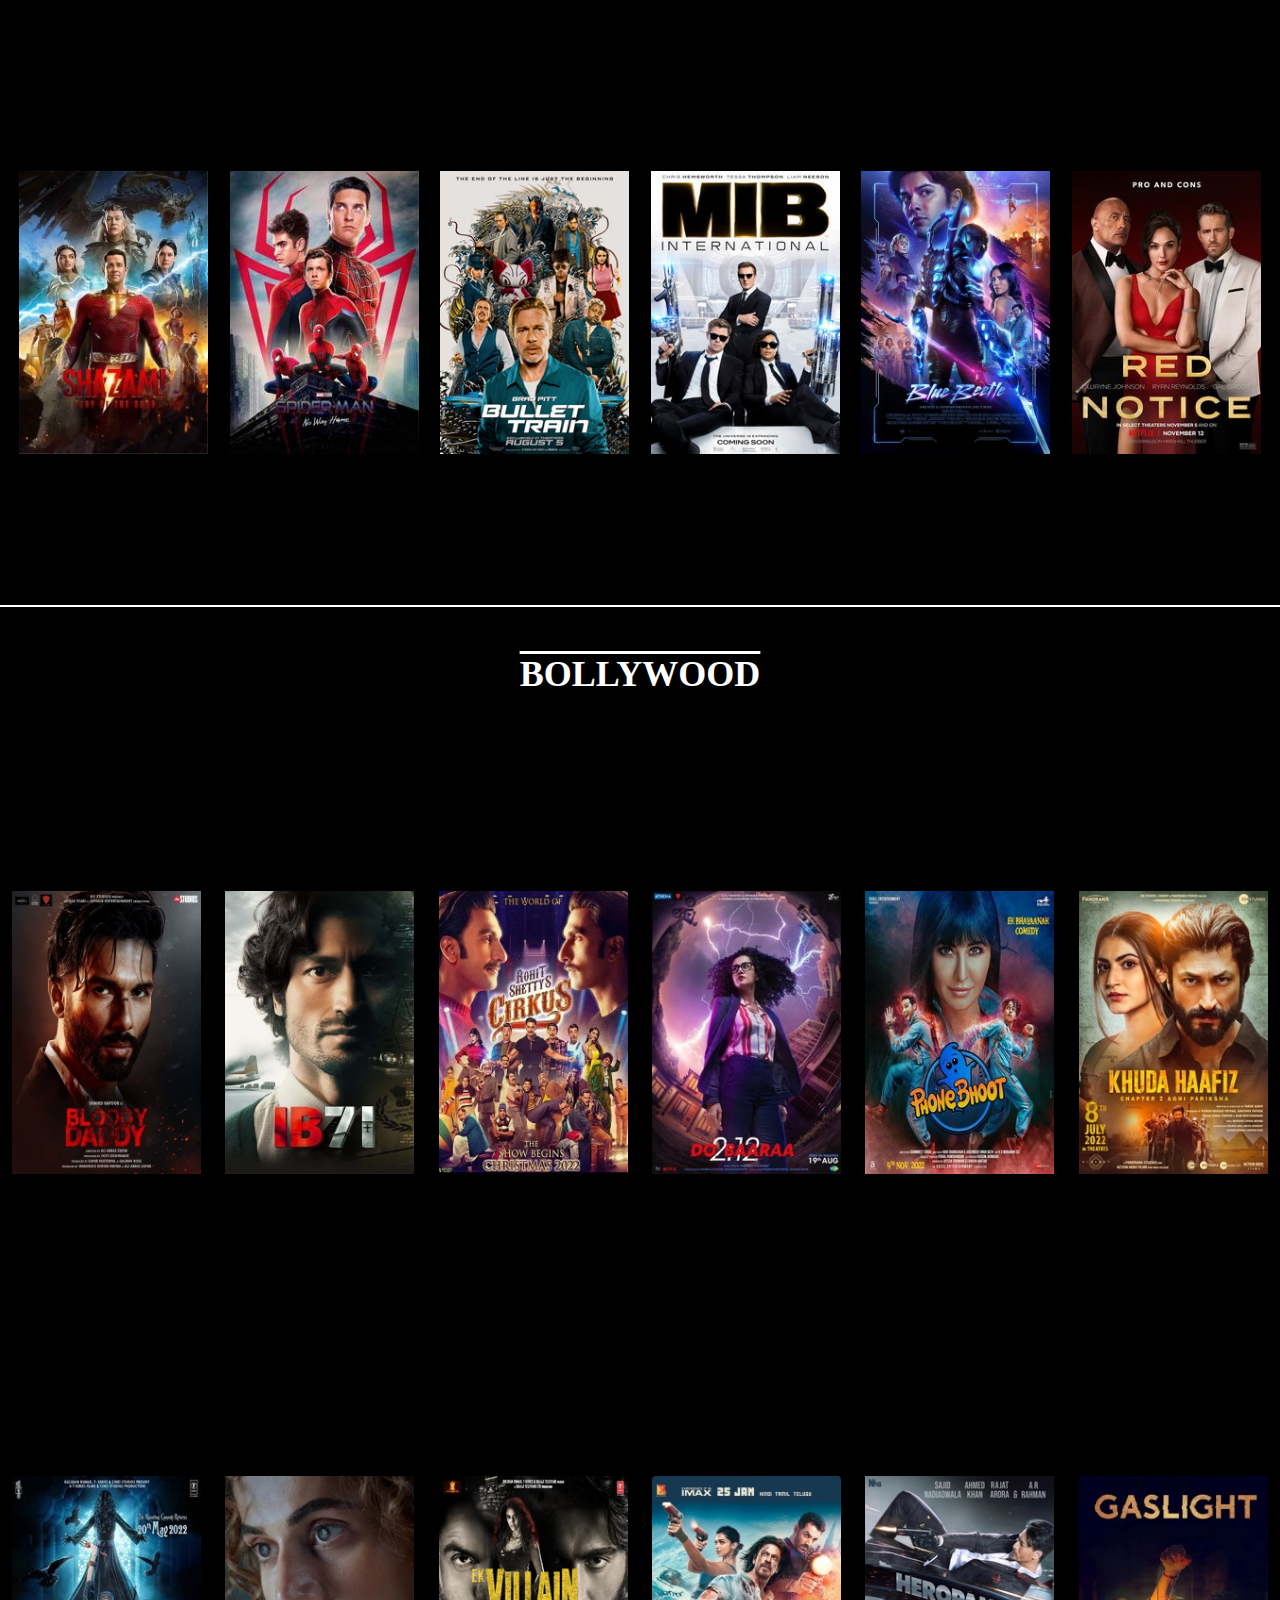
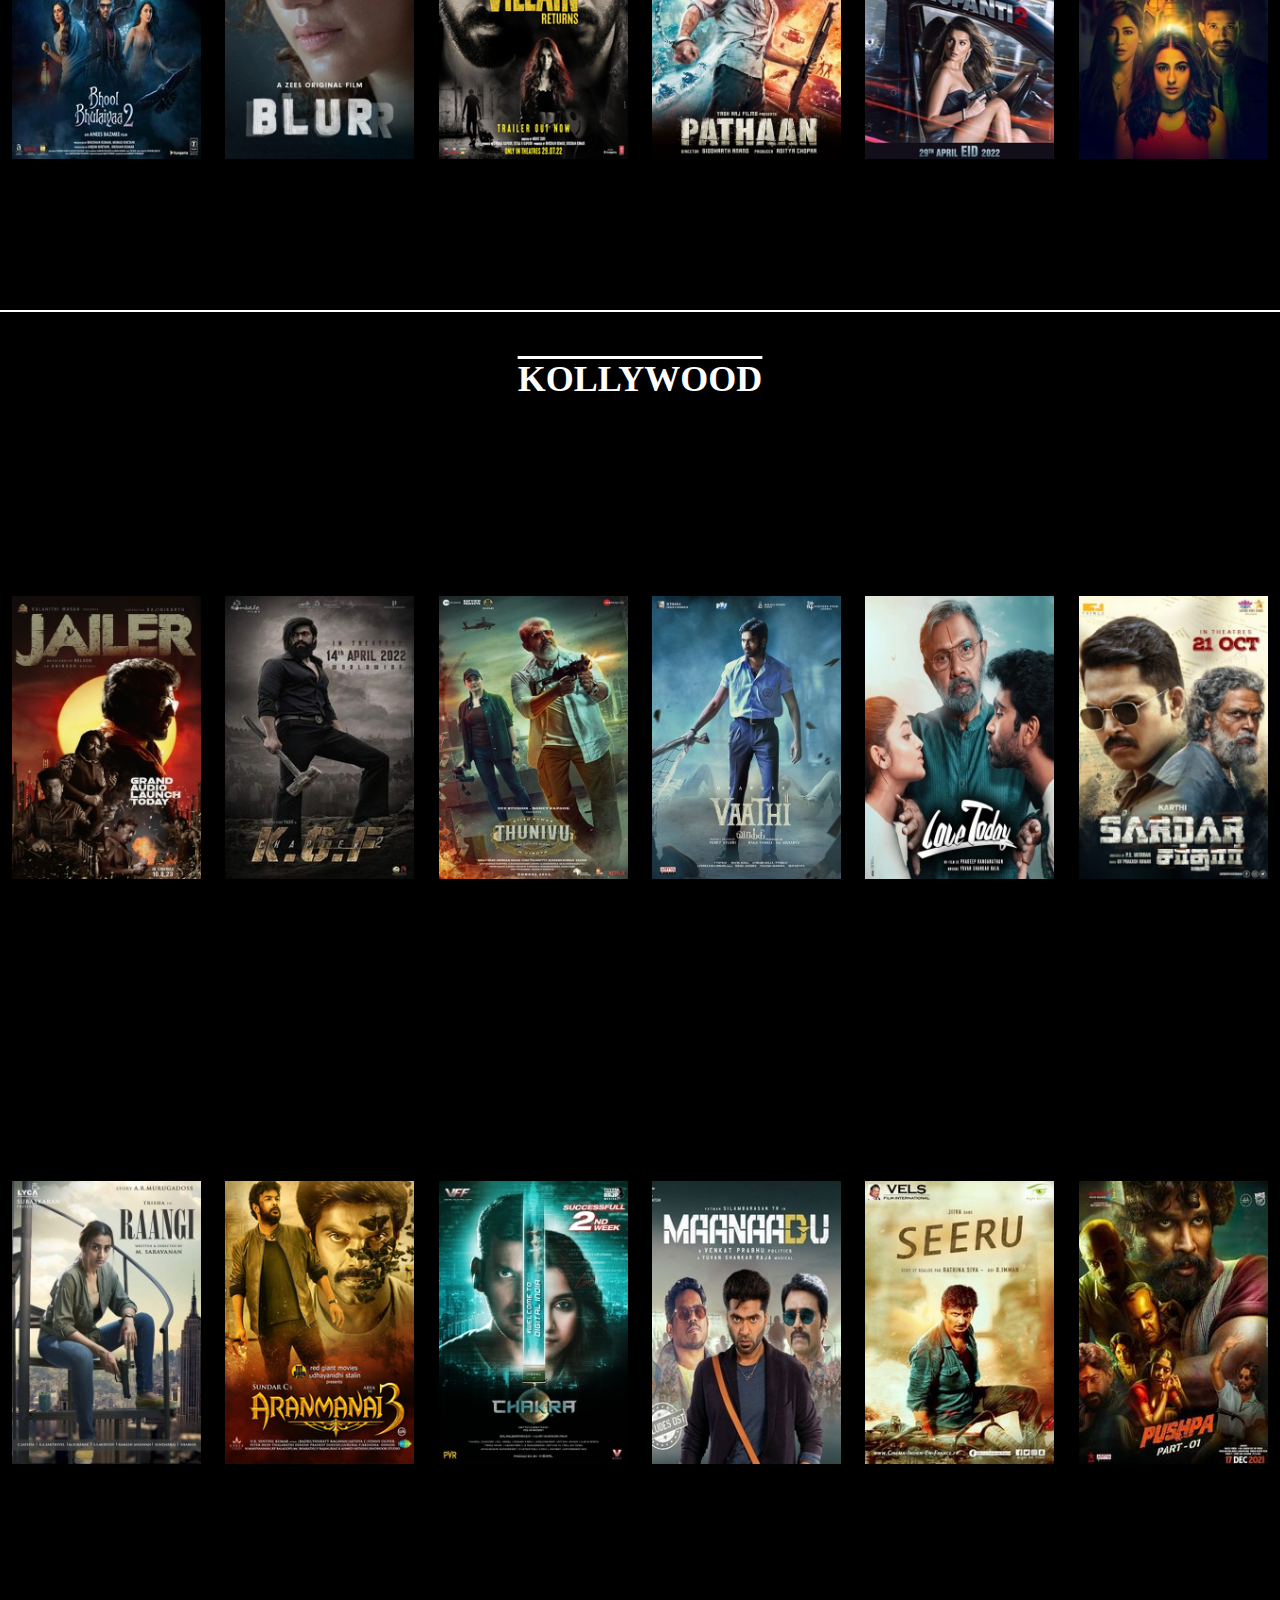
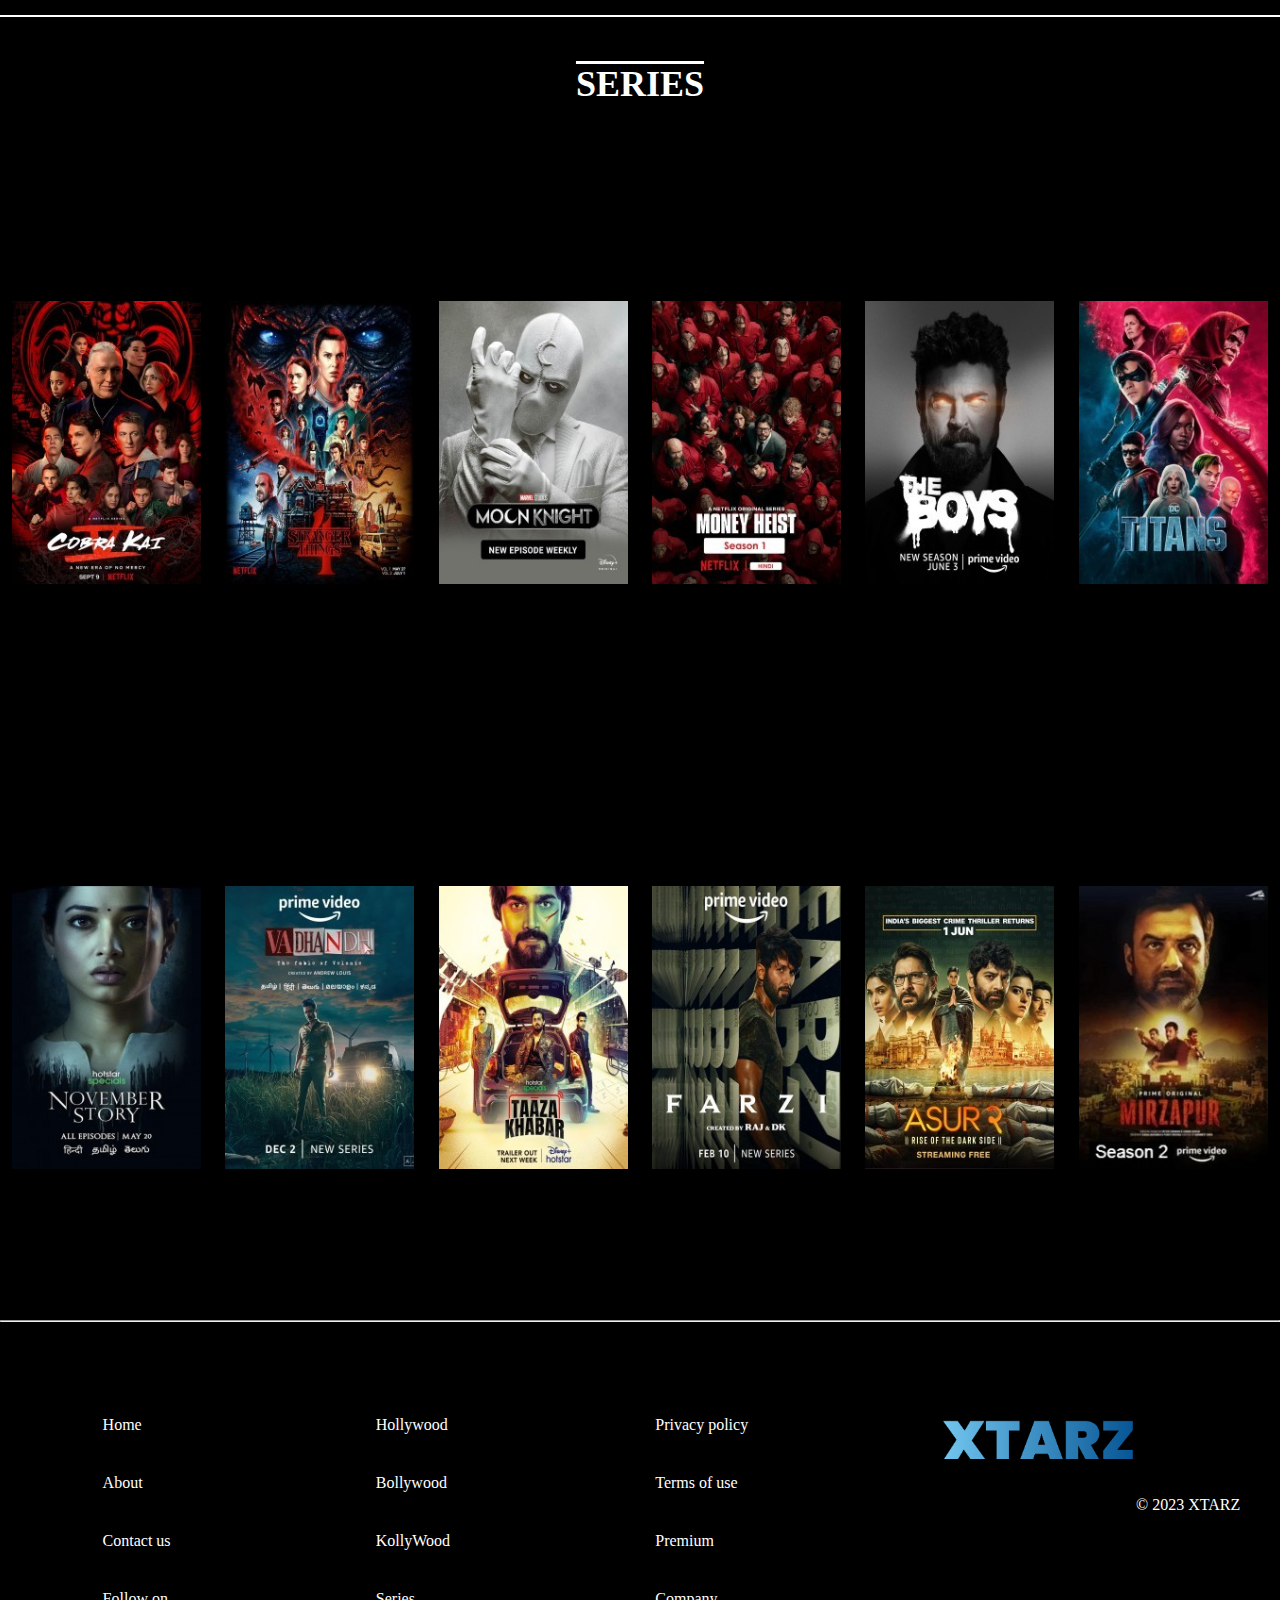
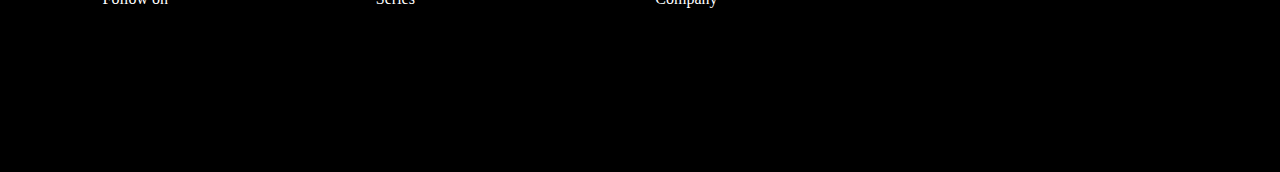
==== commit d8e36efa: "upDATE" ====
--- a/index.html
+++ b/index.html
@@ -135,7 +135,7 @@
                 <a href="">Premium</a>
                 <a href="">Company</a>
             </div>
-            <img src="/XTARZ128px.png" alt="">
+            <img src="/Images/XTARZ128px.png" alt="">
         </div>
 
         <div class="icon">
